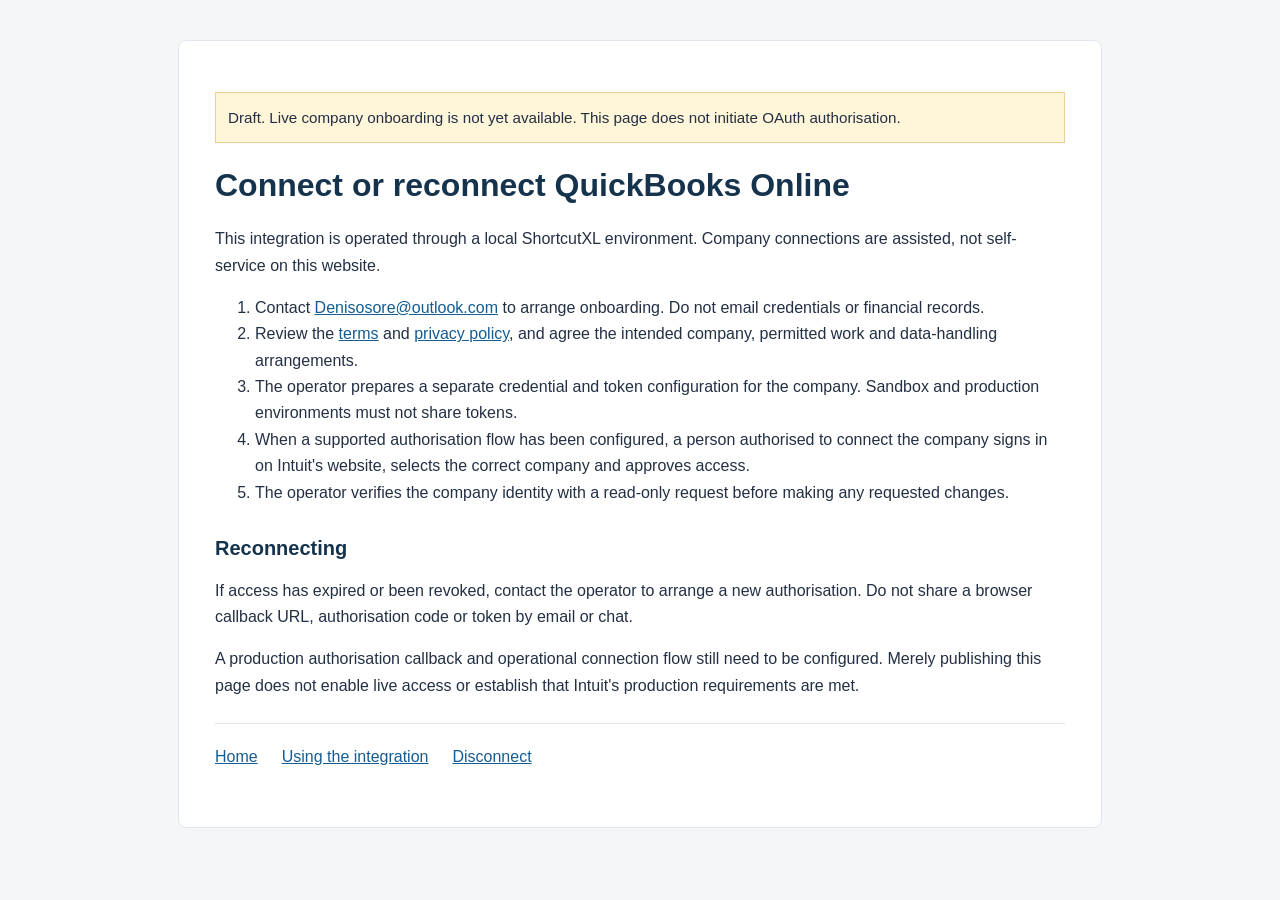
==== connect.html @ 26cd1864 "Add files via upload" ====
<!doctype html>
<html lang="en"><head><meta charset="utf-8"><meta name="viewport" content="width=device-width,initial-scale=1"><title>Connect or reconnect | Inferential Limited</title><link rel="stylesheet" href="style.css"></head><body><main>
<p class="draft">Draft. Live company onboarding is not yet available. This page does not initiate OAuth authorisation.</p>
<h1>Connect or reconnect QuickBooks Online</h1><p>This integration is operated through a local ShortcutXL environment. Company connections are assisted, not self-service on this website.</p>
<ol><li>Contact <a href="mailto:Denisosore@outlook.com?subject=QuickBooks%20connection%20enquiry">Denisosore@outlook.com</a> to arrange onboarding. Do not email credentials or financial records.</li><li>Review the <a href="terms.html">terms</a> and <a href="privacy.html">privacy policy</a>, and agree the intended company, permitted work and data-handling arrangements.</li><li>The operator prepares a separate credential and token configuration for the company. Sandbox and production environments must not share tokens.</li><li>When a supported authorisation flow has been configured, a person authorised to connect the company signs in on Intuit's website, selects the correct company and approves access.</li><li>The operator verifies the company identity with a read-only request before making any requested changes.</li></ol>
<h2>Reconnecting</h2><p>If access has expired or been revoked, contact the operator to arrange a new authorisation. Do not share a browser callback URL, authorisation code or token by email or chat.</p>
<p>A production authorisation callback and operational connection flow still need to be configured. Merely publishing this page does not enable live access or establish that Intuit's production requirements are met.</p>
<nav><a href="index.html">Home</a><a href="launch.html">Using the integration</a><a href="disconnect.html">Disconnect</a></nav>
</main></body></html>
---- style.css ----
:root{font-family:Arial,sans-serif;color:#233044;background:#f4f6f8;line-height:1.65}body{margin:0}main{max-width:850px;margin:40px auto;padding:36px;background:white;border:1px solid #dfe5eb;border-radius:8px}h1,h2{color:#16334d;line-height:1.25}h1{font-size:2rem}h2{font-size:1.25rem;margin-top:30px}a{color:#145c91}nav{display:flex;gap:12px 24px;flex-wrap:wrap;padding:20px 0;border-top:1px solid #dfe5eb;margin-top:24px}.lead{font-size:1.15rem}.draft{background:#fff5d9;border:1px solid #e8d29b;padding:12px;font-size:.95rem}footer{font-size:.85rem;color:#596777;border-top:1px solid #dfe5eb;padding-top:18px;margin-top:28px}@media(max-width:600px){main{margin:12px;padding:22px}}
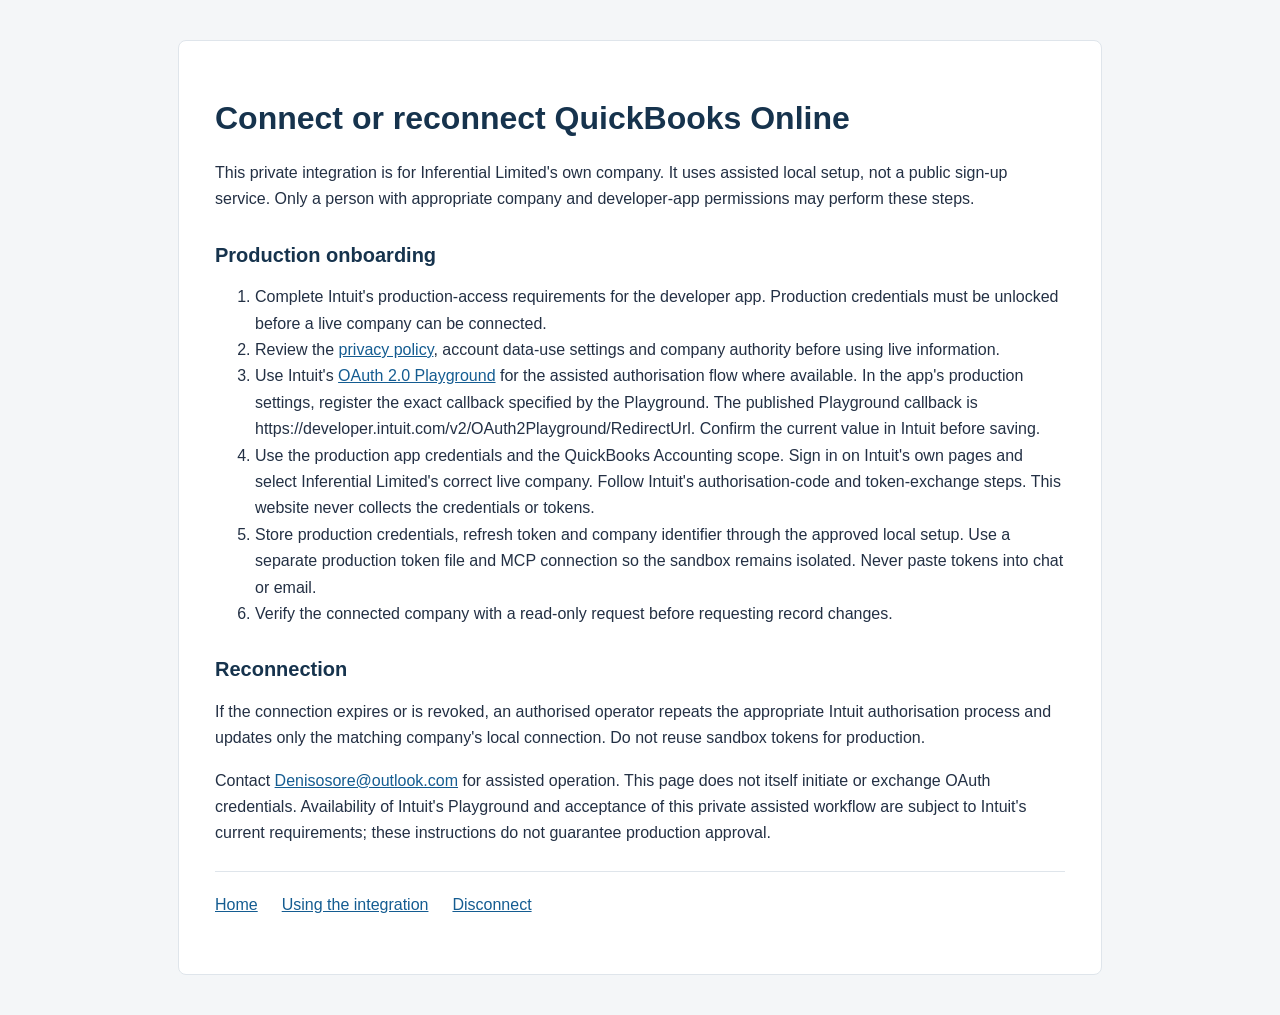
==== commit 64018b33: "Add files via upload" ====
--- a/connect.html
+++ b/connect.html
@@ -1,9 +1 @@
-<!doctype html>
-<html lang="en"><head><meta charset="utf-8"><meta name="viewport" content="width=device-width,initial-scale=1"><title>Connect or reconnect | Inferential Limited</title><link rel="stylesheet" href="style.css"></head><body><main>
-<p class="draft">Draft. Live company onboarding is not yet available. This page does not initiate OAuth authorisation.</p>
-<h1>Connect or reconnect QuickBooks Online</h1><p>This integration is operated through a local ShortcutXL environment. Company connections are assisted, not self-service on this website.</p>
-<ol><li>Contact <a href="mailto:Denisosore@outlook.com?subject=QuickBooks%20connection%20enquiry">Denisosore@outlook.com</a> to arrange onboarding. Do not email credentials or financial records.</li><li>Review the <a href="terms.html">terms</a> and <a href="privacy.html">privacy policy</a>, and agree the intended company, permitted work and data-handling arrangements.</li><li>The operator prepares a separate credential and token configuration for the company. Sandbox and production environments must not share tokens.</li><li>When a supported authorisation flow has been configured, a person authorised to connect the company signs in on Intuit's website, selects the correct company and approves access.</li><li>The operator verifies the company identity with a read-only request before making any requested changes.</li></ol>
-<h2>Reconnecting</h2><p>If access has expired or been revoked, contact the operator to arrange a new authorisation. Do not share a browser callback URL, authorisation code or token by email or chat.</p>
-<p>A production authorisation callback and operational connection flow still need to be configured. Merely publishing this page does not enable live access or establish that Intuit's production requirements are met.</p>
-<nav><a href="index.html">Home</a><a href="launch.html">Using the integration</a><a href="disconnect.html">Disconnect</a></nav>
-</main></body></html>
+<!doctype html><html lang="en"><head><meta charset="utf-8"><meta name="viewport" content="width=device-width,initial-scale=1"><title>Connect or reconnect | Inferential Limited</title><link rel="stylesheet" href="style.css"></head><body><main><h1>Connect or reconnect QuickBooks Online</h1><p>This private integration is for Inferential Limited's own company. It uses assisted local setup, not a public sign-up service. Only a person with appropriate company and developer-app permissions may perform these steps.</p><h2>Production onboarding</h2><ol><li>Complete Intuit's production-access requirements for the developer app. Production credentials must be unlocked before a live company can be connected.</li><li>Review the <a href="privacy.html">privacy policy</a>, account data-use settings and company authority before using live information.</li><li>Use Intuit's <a href="https://developer.intuit.com/app/developer/playground">OAuth 2.0 Playground</a> for the assisted authorisation flow where available. In the app's production settings, register the exact callback specified by the Playground. The published Playground callback is https://developer.intuit.com/v2/OAuth2Playground/RedirectUrl. Confirm the current value in Intuit before saving.</li><li>Use the production app credentials and the QuickBooks Accounting scope. Sign in on Intuit's own pages and select Inferential Limited's correct live company. Follow Intuit's authorisation-code and token-exchange steps. This website never collects the credentials or tokens.</li><li>Store production credentials, refresh token and company identifier through the approved local setup. Use a separate production token file and MCP connection so the sandbox remains isolated. Never paste tokens into chat or email.</li><li>Verify the connected company with a read-only request before requesting record changes.</li></ol><h2>Reconnection</h2><p>If the connection expires or is revoked, an authorised operator repeats the appropriate Intuit authorisation process and updates only the matching company's local connection. Do not reuse sandbox tokens for production.</p><p>Contact <a href="mailto:Denisosore@outlook.com?subject=Internal%20QuickBooks%20connection">Denisosore@outlook.com</a> for assisted operation. This page does not itself initiate or exchange OAuth credentials. Availability of Intuit's Playground and acceptance of this private assisted workflow are subject to Intuit's current requirements; these instructions do not guarantee production approval.</p><nav><a href="index.html">Home</a><a href="launch.html">Using the integration</a><a href="disconnect.html">Disconnect</a></nav></main></body></html>
--- a/style.css
+++ b/style.css
@@ -1 +1 @@
-:root{font-family:Arial,sans-serif;color:#233044;background:#f4f6f8;line-height:1.65}body{margin:0}main{max-width:850px;margin:40px auto;padding:36px;background:white;border:1px solid #dfe5eb;border-radius:8px}h1,h2{color:#16334d;line-height:1.25}h1{font-size:2rem}h2{font-size:1.25rem;margin-top:30px}a{color:#145c91}nav{display:flex;gap:12px 24px;flex-wrap:wrap;padding:20px 0;border-top:1px solid #dfe5eb;margin-top:24px}.lead{font-size:1.15rem}.draft{background:#fff5d9;border:1px solid #e8d29b;padding:12px;font-size:.95rem}footer{font-size:.85rem;color:#596777;border-top:1px solid #dfe5eb;padding-top:18px;margin-top:28px}@media(max-width:600px){main{margin:12px;padding:22px}}
+:root{font-family:Arial,sans-serif;color:#233044;background:#f4f6f8;line-height:1.65}body{margin:0}main{max-width:850px;margin:40px auto;padding:36px;background:white;border:1px solid #dfe5eb;border-radius:8px}h1,h2{color:#16334d;line-height:1.25}h1{font-size:2rem}h2{font-size:1.25rem;margin-top:30px}a{color:#145c91}nav{display:flex;gap:12px 24px;flex-wrap:wrap;padding:20px 0;border-top:1px solid #dfe5eb;margin-top:24px}.lead{font-size:1.15rem}footer{font-size:.85rem;color:#596777;border-top:1px solid #dfe5eb;padding-top:18px;margin-top:28px}@media(max-width:600px){main{margin:12px;padding:22px}}
